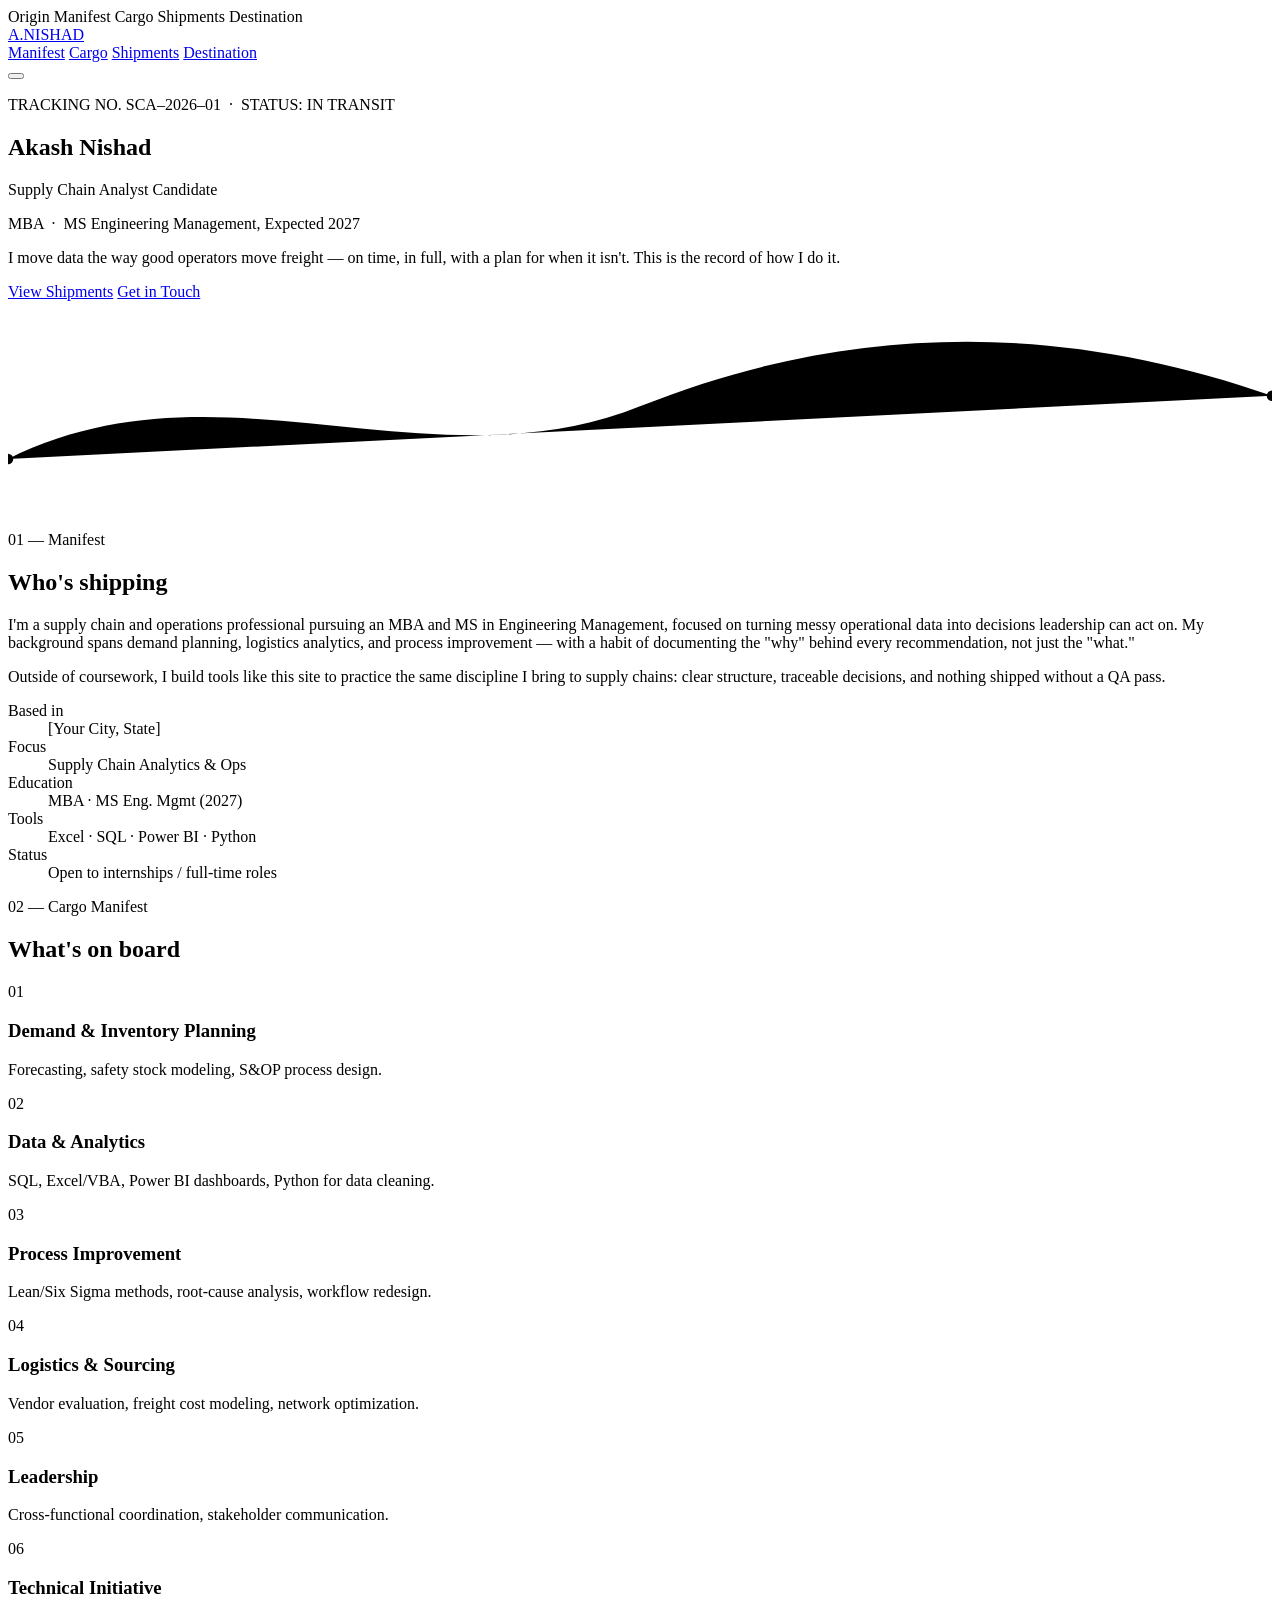
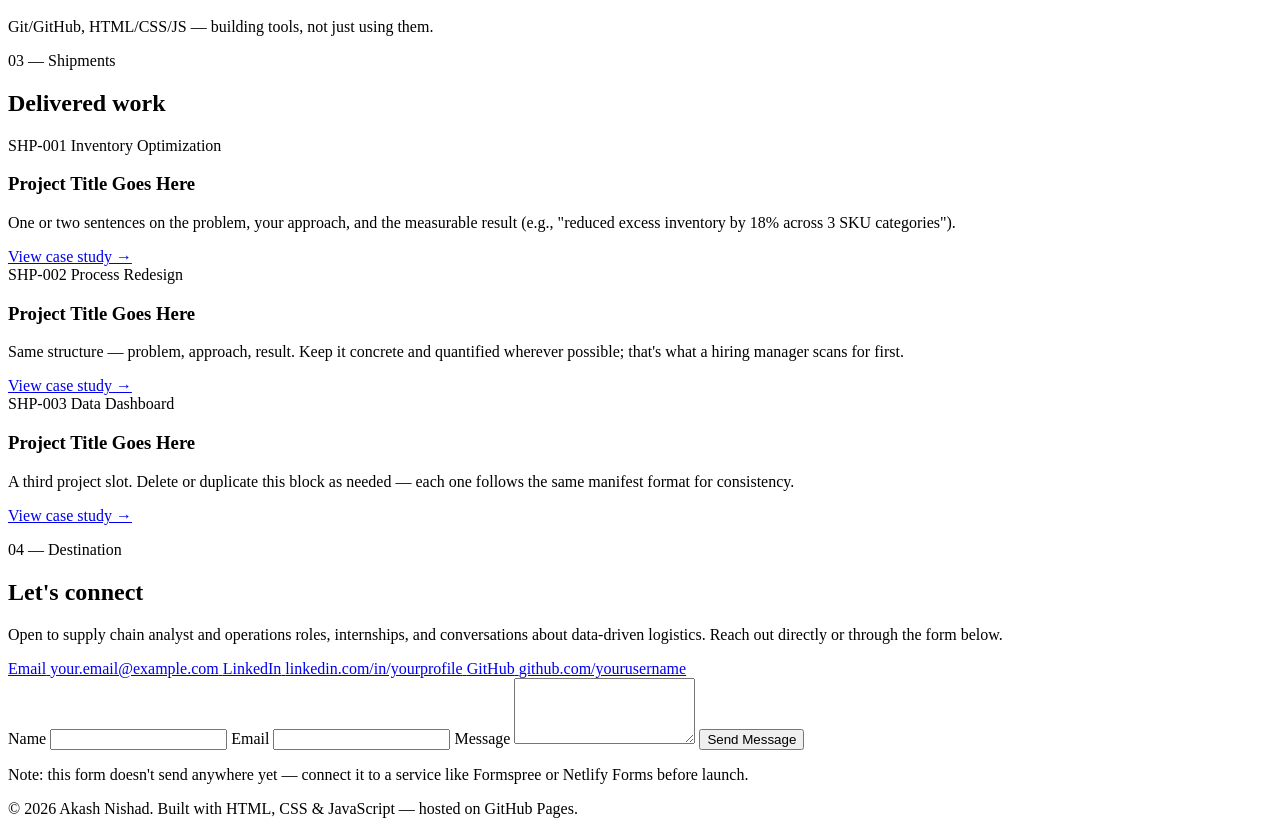
==== index.html @ 6984fcea "Add files via upload" ====
<!DOCTYPE html>
<html lang="en">
<head>
<meta charset="UTF-8">
<meta name="viewport" content="width=device-width, initial-scale=1.0">
<title>Akash Nishad — Supply Chain Analyst Portfolio</title>
<meta name="description" content="Portfolio of Akash Nishad, Supply Chain Analyst candidate — projects, skills, and experience.">
<link rel="preconnect" href="https://fonts.googleapis.com">
<link rel="preconnect" href="https://fonts.gstatic.com" crossorigin>
<link href="https://fonts.googleapis.com/css2?family=Fraunces:opsz,wght@9..144,500;9..144,600;9..144,700&family=IBM+Plex+Mono:wght@400;500&family=IBM+Plex+Sans:wght@400;500;600&display=swap" rel="stylesheet">
<link rel="stylesheet" href="style.css">
</head>
<body>

<!-- Shipment progress tracker (signature element) -->
<div class="tracker" aria-hidden="true">
  <div class="tracker-line">
    <div class="tracker-fill" id="trackerFill"></div>
  </div>
  <div class="tracker-stops">
    <span class="stop active" data-target="hero"><i></i>Origin</span>
    <span class="stop" data-target="about"><i></i>Manifest</span>
    <span class="stop" data-target="skills"><i></i>Cargo</span>
    <span class="stop" data-target="projects"><i></i>Shipments</span>
    <span class="stop" data-target="contact"><i></i>Destination</span>
  </div>
</div>

<header class="nav">
  <div class="nav-inner">
    <a href="#hero" class="nav-brand">A.NISHAD</a>
    <nav class="nav-links">
      <a href="#about">Manifest</a>
      <a href="#skills">Cargo</a>
      <a href="#projects">Shipments</a>
      <a href="#contact">Destination</a>
    </nav>
    <button class="nav-toggle" id="navToggle" aria-label="Toggle menu">
      <span></span><span></span><span></span>
    </button>
  </div>
</header>

<main>

  <!-- HERO -->
  <section id="hero" class="hero">
    <div class="hero-inner">
      <p class="eyebrow">TRACKING NO. SCA–2026–01 &nbsp;·&nbsp; STATUS: IN TRANSIT</p>
      <h1 class="hero-title">Akash Nishad</h1>
      <p class="hero-role">Supply Chain Analyst Candidate</p>
      <p class="hero-sub">MBA &nbsp;·&nbsp; MS Engineering Management, Expected 2027</p>
      <p class="hero-desc">
        <!-- PLACEHOLDER: replace with your one-line value proposition -->
        I move data the way good operators move freight — on time, in full, with a plan for when it isn't.
        This is the record of how I do it.
      </p>
      <div class="hero-actions">
        <a href="#projects" class="btn btn-primary">View Shipments</a>
        <a href="#contact" class="btn btn-ghost">Get in Touch</a>
      </div>
    </div>
    <svg class="hero-route" viewBox="0 0 1200 200" preserveAspectRatio="none" aria-hidden="true">
      <path d="M0,150 C 200,50 400,180 600,100 S 1000,20 1200,90" class="route-path"/>
      <circle cx="0" cy="150" r="5" class="route-dot"/>
      <circle cx="1200" cy="90" r="5" class="route-dot"/>
    </svg>
  </section>

  <!-- ABOUT / MANIFEST -->
  <section id="about" class="section">
    <div class="section-inner">
      <p class="section-label">01 — Manifest</p>
      <h2 class="section-title">Who's shipping</h2>
      <div class="manifest-grid">
        <div class="manifest-doc">
          <!-- PLACEHOLDER: replace with your real bio, 3-4 sentences -->
          <p>
            I'm a supply chain and operations professional pursuing an MBA and MS in Engineering
            Management, focused on turning messy operational data into decisions leadership can act on.
            My background spans demand planning, logistics analytics, and process improvement —
            with a habit of documenting the "why" behind every recommendation, not just the "what."
          </p>
          <p>
            Outside of coursework, I build tools like this site to practice the same discipline I bring
            to supply chains: clear structure, traceable decisions, and nothing shipped without a QA pass.
          </p>
        </div>
        <dl class="manifest-facts">
          <div><dt>Based in</dt><dd>[Your City, State]</dd></div>
          <div><dt>Focus</dt><dd>Supply Chain Analytics &amp; Ops</dd></div>
          <div><dt>Education</dt><dd>MBA · MS Eng. Mgmt (2027)</dd></div>
          <div><dt>Tools</dt><dd>Excel · SQL · Power BI · Python</dd></div>
          <div><dt>Status</dt><dd>Open to internships / full-time roles</dd></div>
        </dl>
      </div>
    </div>
  </section>

  <!-- SKILLS / CARGO -->
  <section id="skills" class="section section-dark">
    <div class="section-inner">
      <p class="section-label">02 — Cargo Manifest</p>
      <h2 class="section-title">What's on board</h2>
      <div class="cargo-grid">
        <div class="cargo-item">
          <span class="cargo-code">01</span>
          <h3>Demand &amp; Inventory Planning</h3>
          <p>Forecasting, safety stock modeling, S&amp;OP process design.</p>
        </div>
        <div class="cargo-item">
          <span class="cargo-code">02</span>
          <h3>Data &amp; Analytics</h3>
          <p>SQL, Excel/VBA, Power BI dashboards, Python for data cleaning.</p>
        </div>
        <div class="cargo-item">
          <span class="cargo-code">03</span>
          <h3>Process Improvement</h3>
          <p>Lean/Six Sigma methods, root-cause analysis, workflow redesign.</p>
        </div>
        <div class="cargo-item">
          <span class="cargo-code">04</span>
          <h3>Logistics &amp; Sourcing</h3>
          <p>Vendor evaluation, freight cost modeling, network optimization.</p>
        </div>
        <div class="cargo-item">
          <span class="cargo-code">05</span>
          <h3>Leadership</h3>
          <p>Cross-functional coordination, stakeholder communication.</p>
        </div>
        <div class="cargo-item">
          <span class="cargo-code">06</span>
          <h3>Technical Initiative</h3>
          <p>Git/GitHub, HTML/CSS/JS — building tools, not just using them.</p>
        </div>
      </div>
    </div>
  </section>

  <!-- PROJECTS / SHIPMENTS -->
  <section id="projects" class="section">
    <div class="section-inner">
      <p class="section-label">03 — Shipments</p>
      <h2 class="section-title">Delivered work</h2>
      <div class="shipments-list">

        <article class="shipment">
          <div class="shipment-meta">
            <span class="shipment-id">SHP-001</span>
            <span class="shipment-tag">Inventory Optimization</span>
          </div>
          <!-- PLACEHOLDER: replace with a real project title -->
          <h3>Project Title Goes Here</h3>
          <p>
            One or two sentences on the problem, your approach, and the measurable result
            (e.g., "reduced excess inventory by 18% across 3 SKU categories").
          </p>
          <a href="#" class="shipment-link">View case study →</a>
        </article>

        <article class="shipment">
          <div class="shipment-meta">
            <span class="shipment-id">SHP-002</span>
            <span class="shipment-tag">Process Redesign</span>
          </div>
          <h3>Project Title Goes Here</h3>
          <p>
            Same structure — problem, approach, result. Keep it concrete and quantified
            wherever possible; that's what a hiring manager scans for first.
          </p>
          <a href="#" class="shipment-link">View case study →</a>
        </article>

        <article class="shipment">
          <div class="shipment-meta">
            <span class="shipment-id">SHP-003</span>
            <span class="shipment-tag">Data Dashboard</span>
          </div>
          <h3>Project Title Goes Here</h3>
          <p>
            A third project slot. Delete or duplicate this block as needed — each one
            follows the same manifest format for consistency.
          </p>
          <a href="#" class="shipment-link">View case study →</a>
        </article>

      </div>
    </div>
  </section>

  <!-- CONTACT / DESTINATION -->
  <section id="contact" class="section section-dark">
    <div class="section-inner">
      <p class="section-label">04 — Destination</p>
      <h2 class="section-title">Let's connect</h2>
      <p class="contact-sub">
        Open to supply chain analyst and operations roles, internships, and conversations
        about data-driven logistics. Reach out directly or through the form below.
      </p>

      <div class="contact-grid">
        <div class="contact-links">
          <a href="mailto:your.email@example.com" class="contact-link">
            <span class="contact-label">Email</span>
            <span class="contact-value">your.email@example.com</span>
          </a>
          <a href="https://linkedin.com/in/yourprofile" class="contact-link" target="_blank" rel="noopener">
            <span class="contact-label">LinkedIn</span>
            <span class="contact-value">linkedin.com/in/yourprofile</span>
          </a>
          <a href="https://github.com/yourusername" class="contact-link" target="_blank" rel="noopener">
            <span class="contact-label">GitHub</span>
            <span class="contact-value">github.com/yourusername</span>
          </a>
        </div>

        <form class="contact-form" id="contactForm">
          <label for="name">Name</label>
          <input type="text" id="name" name="name" required>

          <label for="email">Email</label>
          <input type="email" id="email" name="email" required>

          <label for="message">Message</label>
          <textarea id="message" name="message" rows="4" required></textarea>

          <button type="submit" class="btn btn-primary">Send Message</button>
          <p class="form-note">
            Note: this form doesn't send anywhere yet — connect it to a service like
            Formspree or Netlify Forms before launch.
          </p>
        </form>
      </div>
    </div>
  </section>

</main>

<footer class="footer">
  <p>© 2026 Akash Nishad. Built with HTML, CSS &amp; JavaScript — hosted on GitHub Pages.</p>
</footer>

<script src="script.js"></script>
</body>
</html>
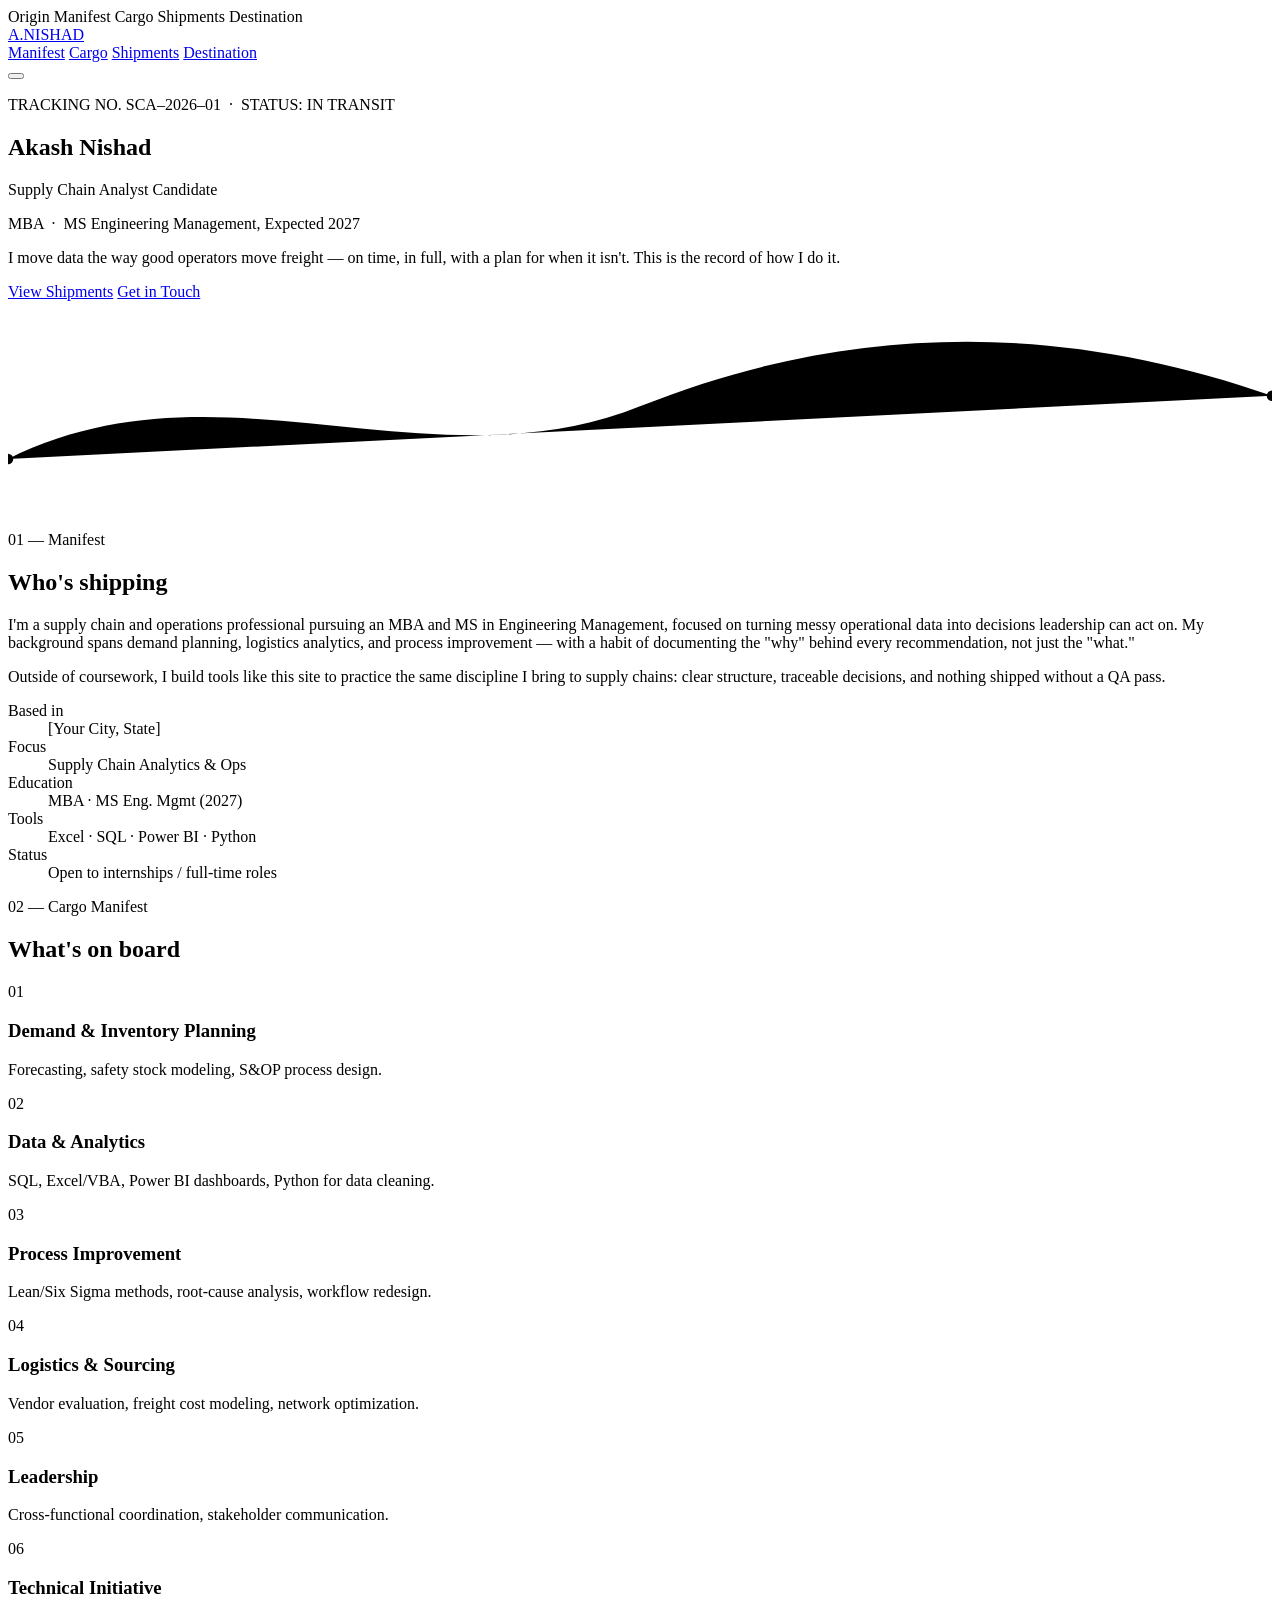
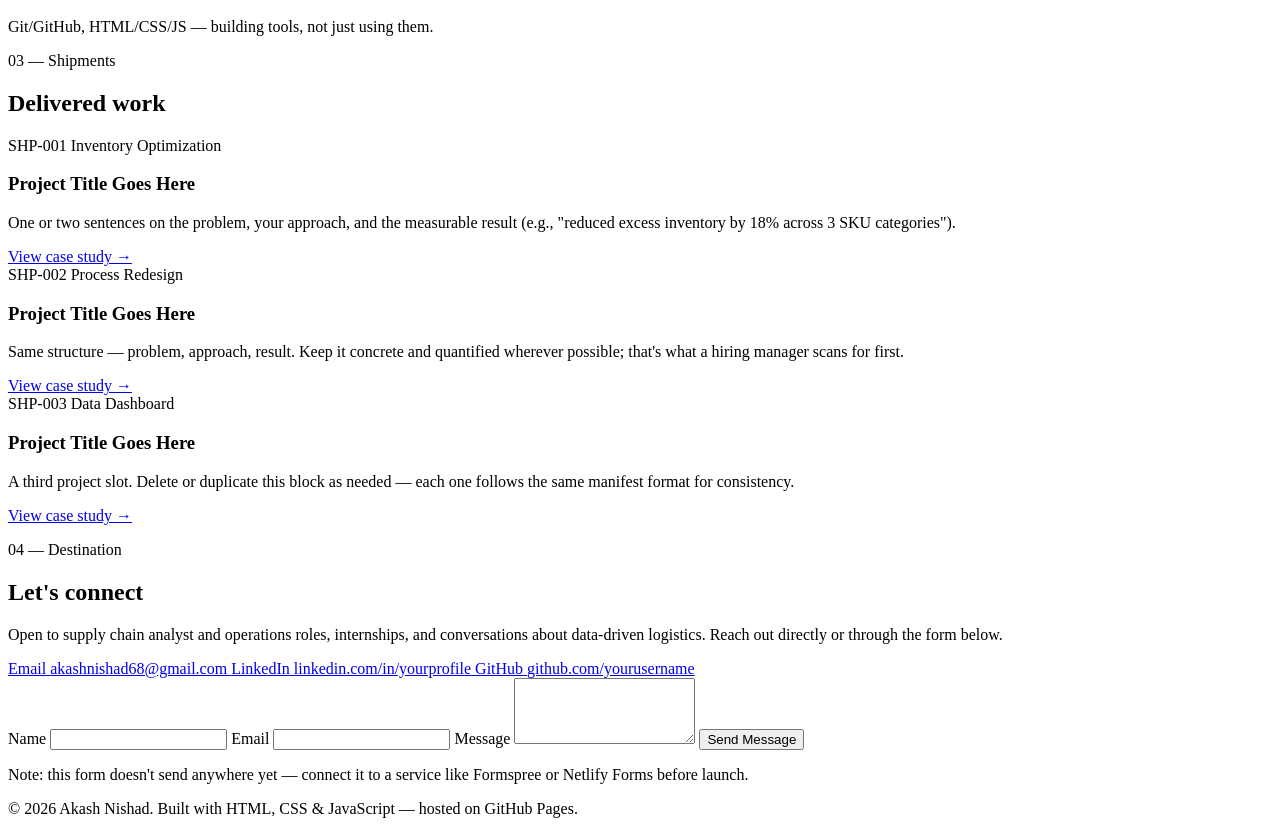
==== commit 2416e930: "Update index.html" ====
--- a/index.html
+++ b/index.html
@@ -35,7 +35,7 @@
       <a href="#projects">Shipments</a>
       <a href="#contact">Destination</a>
     </nav>
-    <button class="nav-toggle" id="navToggle" aria-label="Toggle menu">
+    <button class="nav-toggle" id="navToggle" aria-label="Toggle menu" aria-expanded="false">
       <span></span><span></span><span></span>
     </button>
   </div>
@@ -202,7 +202,7 @@
         <div class="contact-links">
           <a href="mailto:your.email@example.com" class="contact-link">
             <span class="contact-label">Email</span>
-            <span class="contact-value">your.email@example.com</span>
+            <span class="contact-value">akashnishad68@gmail.com</span>
           </a>
           <a href="https://linkedin.com/in/yourprofile" class="contact-link" target="_blank" rel="noopener">
             <span class="contact-label">LinkedIn</span>
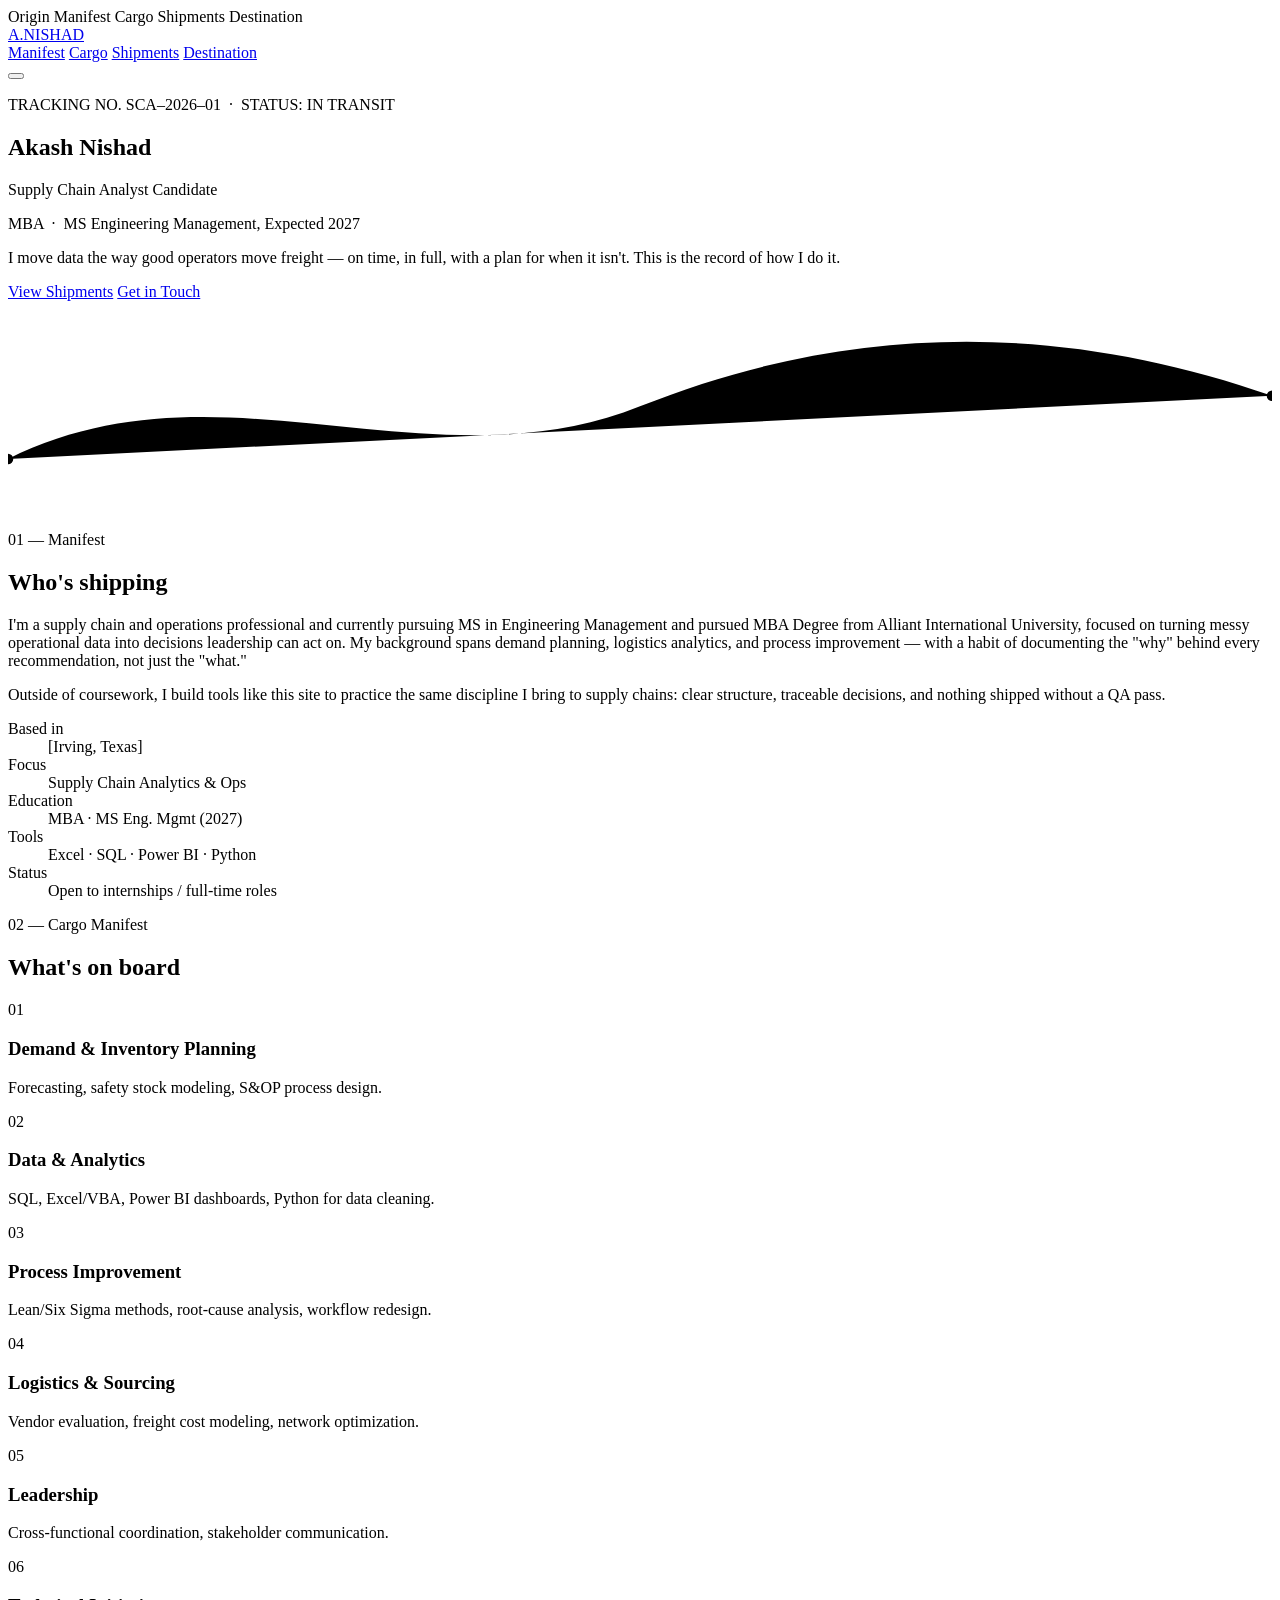
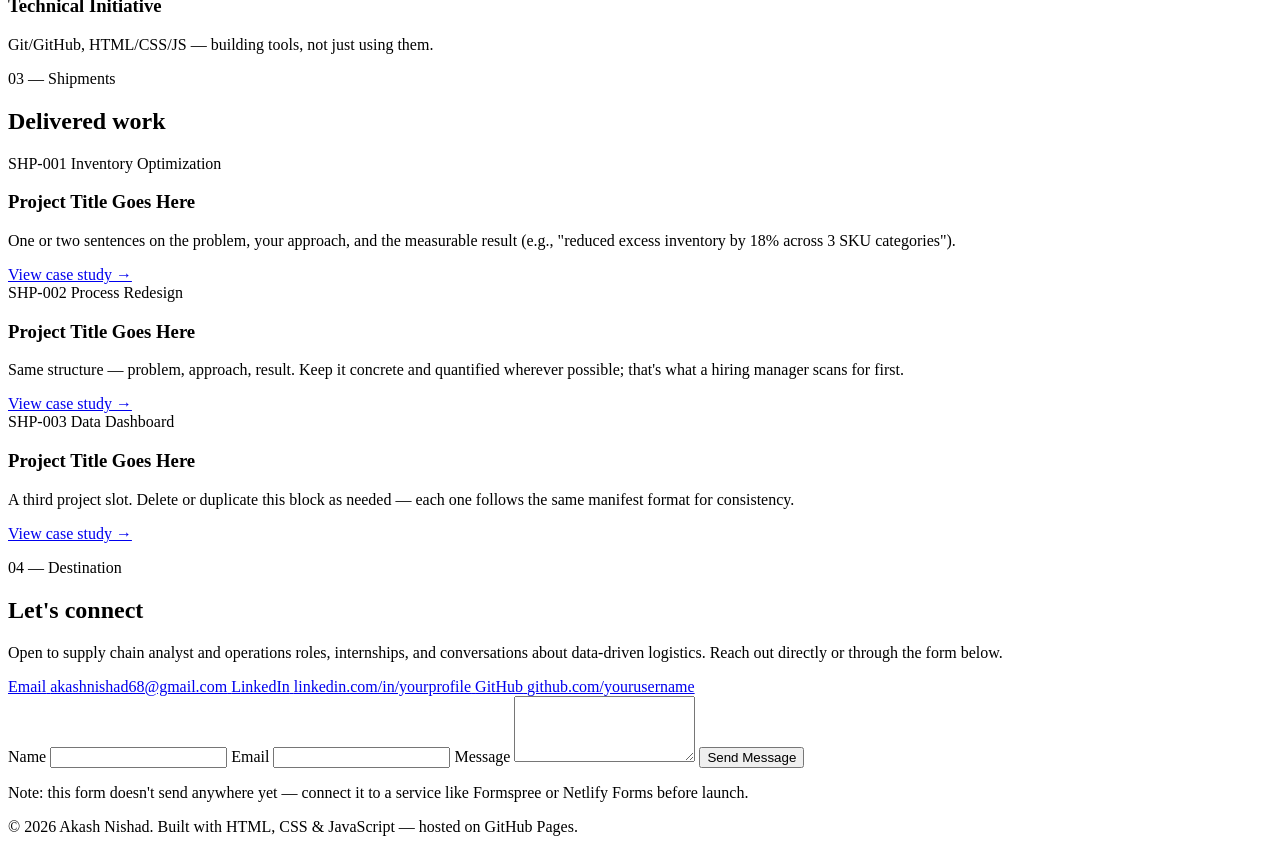
==== commit 1294aa88: "Fix typo in university name in bio section" ====
--- a/index.html
+++ b/index.html
@@ -76,8 +76,8 @@
         <div class="manifest-doc">
           <!-- PLACEHOLDER: replace with your real bio, 3-4 sentences -->
           <p>
-            I'm a supply chain and operations professional pursuing an MBA and MS in Engineering
-            Management, focused on turning messy operational data into decisions leadership can act on.
+            I'm a supply chain and operations professional and currently pursuing MS in Engineering
+            Management and pursued MBA Degree from Alliant International University, focused on turning messy operational data into decisions leadership can act on.
             My background spans demand planning, logistics analytics, and process improvement —
             with a habit of documenting the "why" behind every recommendation, not just the "what."
           </p>
@@ -87,7 +87,7 @@
           </p>
         </div>
         <dl class="manifest-facts">
-          <div><dt>Based in</dt><dd>[Your City, State]</dd></div>
+          <div><dt>Based in</dt><dd>[Irving, Texas]</dd></div>
           <div><dt>Focus</dt><dd>Supply Chain Analytics &amp; Ops</dd></div>
           <div><dt>Education</dt><dd>MBA · MS Eng. Mgmt (2027)</dd></div>
           <div><dt>Tools</dt><dd>Excel · SQL · Power BI · Python</dd></div>
@@ -155,9 +155,8 @@
             One or two sentences on the problem, your approach, and the measurable result
             (e.g., "reduced excess inventory by 18% across 3 SKU categories").
           </p>
-          <a href="#" class="shipment-link">View case study →</a>
+          <a href="projects/shp-001.html" class="shipment-link">View case study →</a>
         </article>
-
         <article class="shipment">
           <div class="shipment-meta">
             <span class="shipment-id">SHP-002</span>
@@ -168,7 +167,7 @@
             Same structure — problem, approach, result. Keep it concrete and quantified
             wherever possible; that's what a hiring manager scans for first.
           </p>
-          <a href="#" class="shipment-link">View case study →</a>
+          <a href="projects/shp-002.html" class="shipment-link">View case study →</a>
         </article>
 
         <article class="shipment">
@@ -181,7 +180,7 @@
             A third project slot. Delete or duplicate this block as needed — each one
             follows the same manifest format for consistency.
           </p>
-          <a href="#" class="shipment-link">View case study →</a>
+          <a href="projects/shp-003.html" class="shipment-link">View case study →</a>
         </article>
 
       </div>
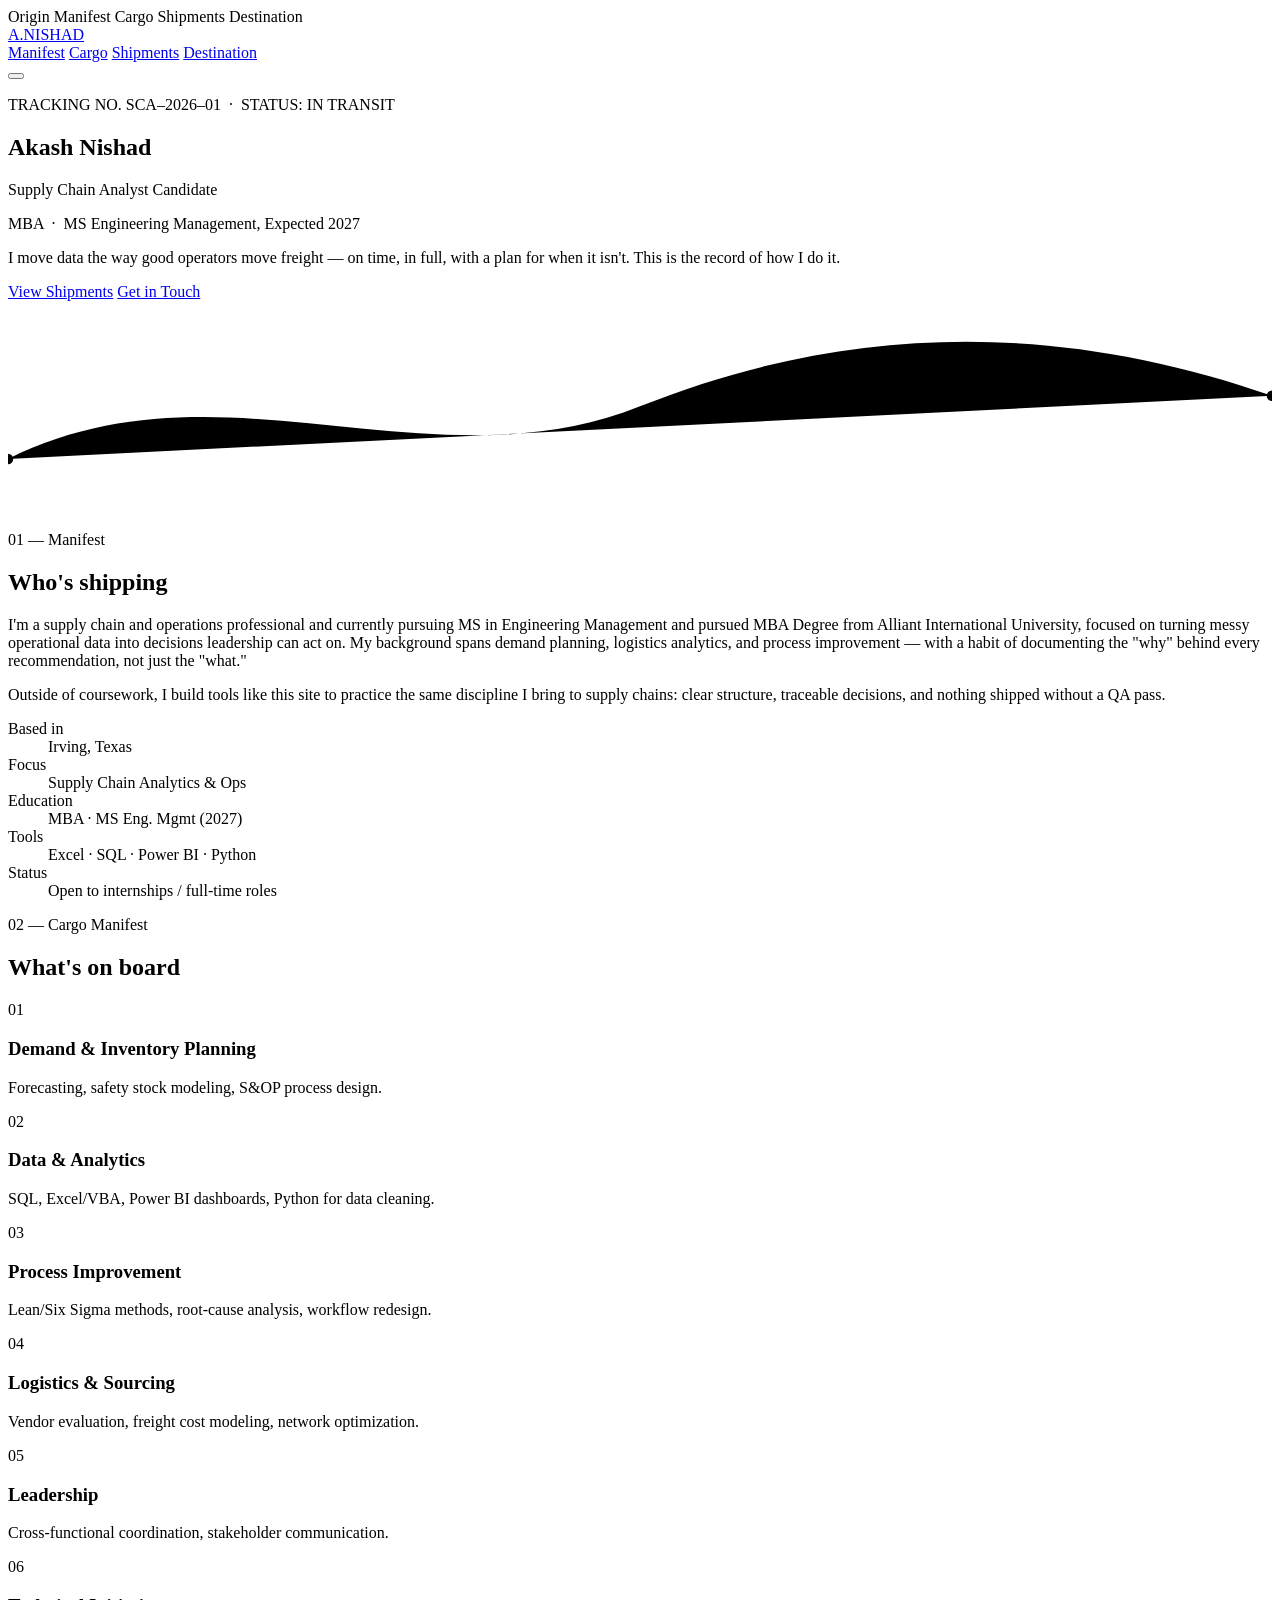
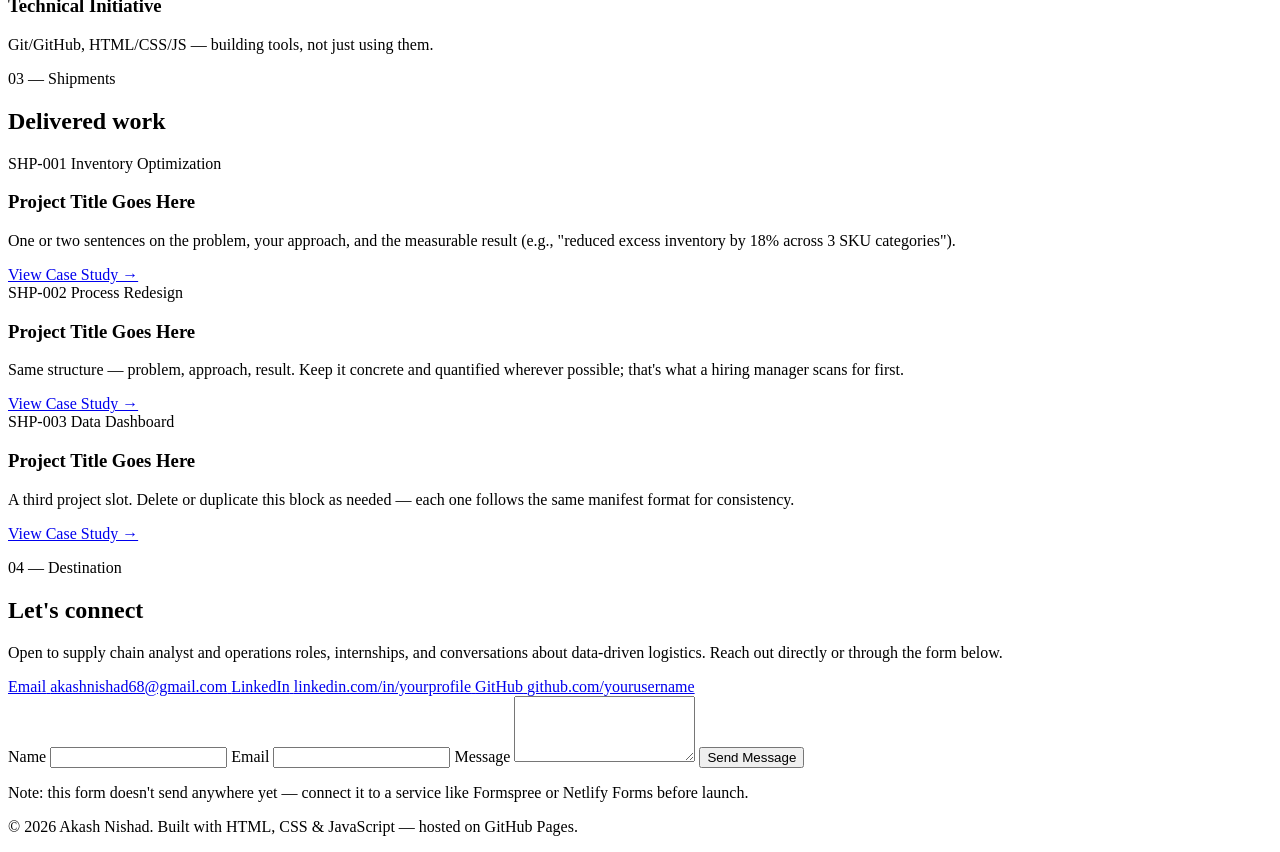
==== commit 1a6d6686: "Update case study links in index.html" ====
--- a/index.html
+++ b/index.html
@@ -87,7 +87,7 @@
           </p>
         </div>
         <dl class="manifest-facts">
-          <div><dt>Based in</dt><dd>[Irving, Texas]</dd></div>
+          <div><dt>Based in</dt><dd>Irving, Texas</dd></div>
           <div><dt>Focus</dt><dd>Supply Chain Analytics &amp; Ops</dd></div>
           <div><dt>Education</dt><dd>MBA · MS Eng. Mgmt (2027)</dd></div>
           <div><dt>Tools</dt><dd>Excel · SQL · Power BI · Python</dd></div>
@@ -155,7 +155,9 @@
             One or two sentences on the problem, your approach, and the measurable result
             (e.g., "reduced excess inventory by 18% across 3 SKU categories").
           </p>
-          <a href="projects/shp-001.html" class="shipment-link">View case study →</a>
+          <a href="case-study-1.html" class="shipment-link">
+    View Case Study →
+</a>
         </article>
         <article class="shipment">
           <div class="shipment-meta">
@@ -167,7 +169,9 @@
             Same structure — problem, approach, result. Keep it concrete and quantified
             wherever possible; that's what a hiring manager scans for first.
           </p>
-          <a href="projects/shp-002.html" class="shipment-link">View case study →</a>
+          <a href="case-study-2.html" class="shipment-link">
+    View Case Study →
+</a>
         </article>
 
         <article class="shipment">
@@ -180,7 +184,9 @@
             A third project slot. Delete or duplicate this block as needed — each one
             follows the same manifest format for consistency.
           </p>
-          <a href="projects/shp-003.html" class="shipment-link">View case study →</a>
+          <a href="case-study-3.html" class="shipment-link">
+    View Case Study →
+</a>
         </article>
 
       </div>
